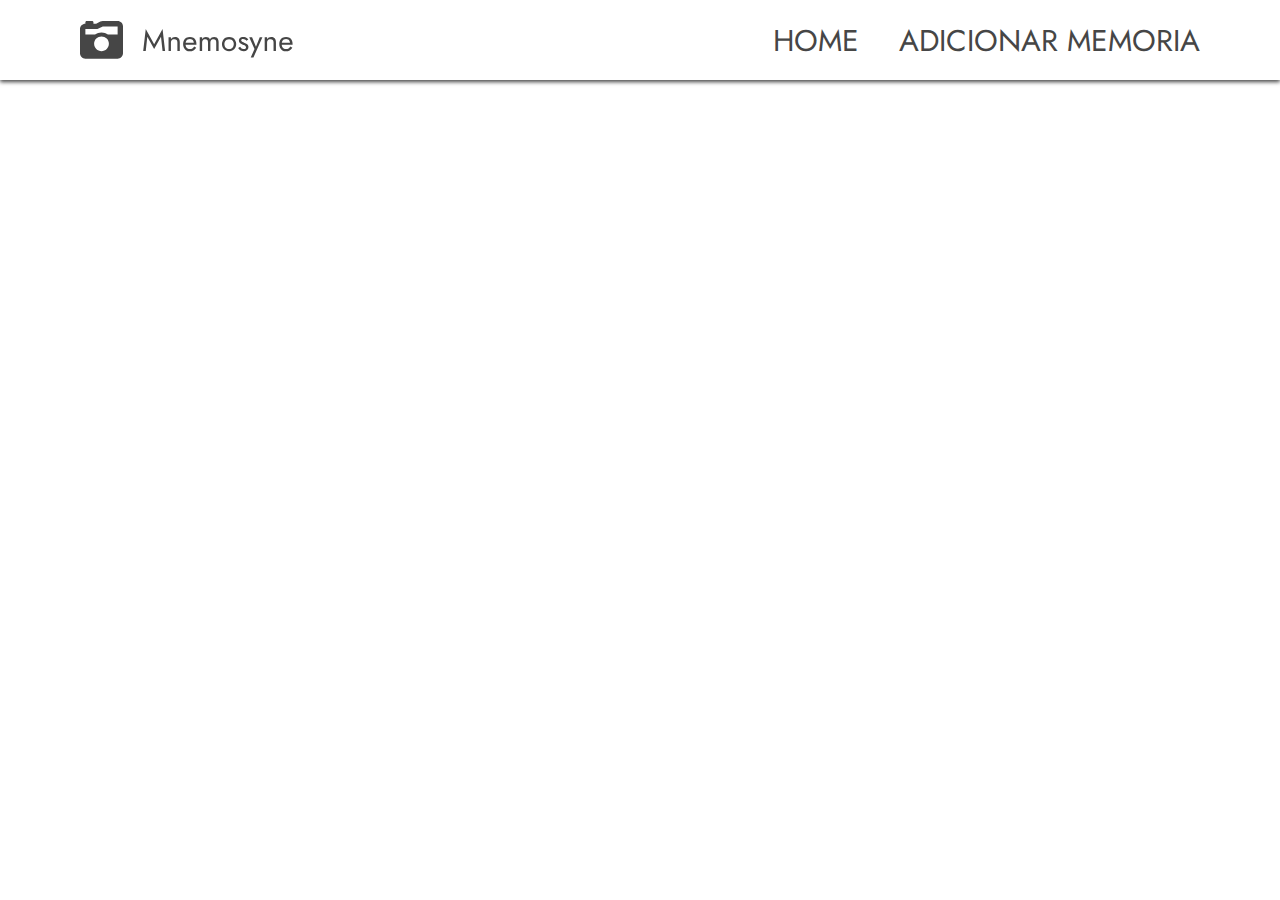
==== home/index.html @ d28e0f67 "Finalizalçao do cabeçario" ====
<!DOCTYPE html> <!-- Dizendo pro html o tipo de arquivo -->
<html lang="pt-BR">

<head> <!-- configuração do site -->

    <meta charset="UTF-8">
    <title>Mnemosyne - Home</title>
    <link rel="stylesheet" href="home.css"> <!-- faz o link do html com o css -->

</head>

<body> <!-- body = corpo do site -->

    <header class="app-header"> <!-- cabecalho do site -->

        <img src ="../assets/icons/mnemosyne-logo.svg" alt ="Logo do site Mnemosyne.">

        <div class="links">

            <a href="">HOME</a>
            <a href="">ADICIONAR MEMORIA</a>

        </div>

    </header>

    <main> <!-- conteudo do site -->

    </main>

    <footer> <!-- rodape do site -->

    </footer>

</body>

</html>
---- home/home.css ----
@import url('https://fonts.googleapis.com/css2?family=Jost:ital,wght@0,100..900;1,100..900&display=swap');

* { /* significa todas as tags */

    margin: 0px;
    padding: 0px;

    font-family: "Jost";

}

.app-header {

    /* Estilizacao aqui dentro */
    height: 80px;

    display: flex; /* Muda a orientação para lado-a-lado */
    align-items: center; /* Deixa o texto centralizado verticalmente */
    justify-content: space-between; /* Joga os elementos para os cantos */

    padding-left: 80px;
    padding-right: 80px;

    box-shadow: 0px 2px 4px #464646;

}

.links a {

    font-size: 30px;
    text-decoration: none; /* Tira o traço de baixo da fonte */
    color: #464646;
    
    padding-left: 35px;

}
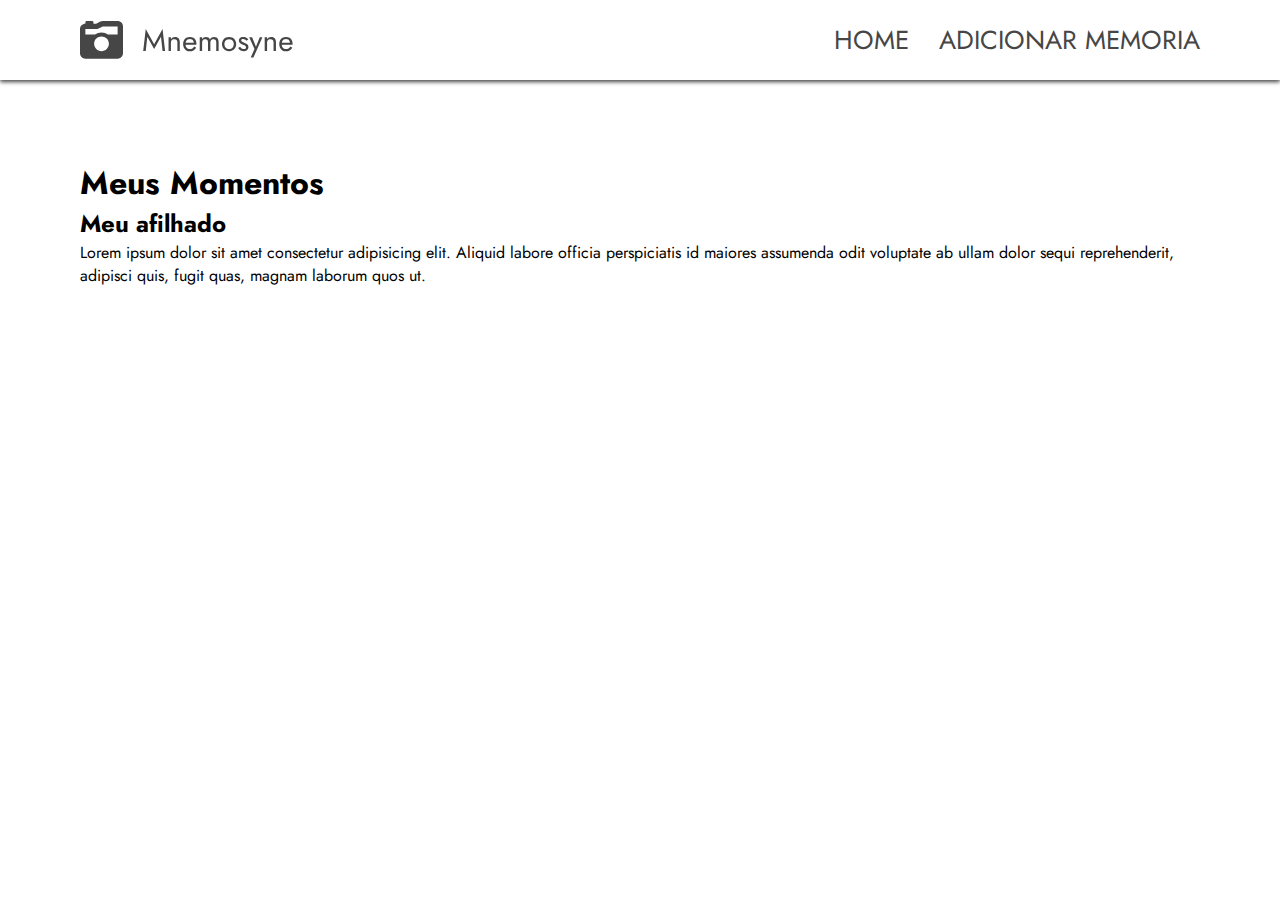
==== commit 67224fc9: "criei o main" ====
--- a/home/index.html
+++ b/home/index.html
@@ -6,6 +6,7 @@
     <meta charset="UTF-8">
     <title>Mnemosyne - Home</title>
     <link rel="stylesheet" href="home.css"> <!-- faz o link do html com o css -->
+    <link rel="stylesheet" href="../assets/styles/global.css">
 
 </head>
 
@@ -24,7 +25,17 @@
 
     </header>
 
-    <main> <!-- conteudo do site -->
+    <main class="app-main "> <!-- conteudo do site -->
+        <h1>Meus Momentos</h1>
+
+        <div class="memories-container ">
+            <div class="memory-card">
+               <div class="image">
+                <h2>Meu afilhado</h2>
+                <p>Lorem ipsum dolor sit amet consectetur adipisicing elit. Aliquid labore officia perspiciatis id maiores assumenda odit voluptate ab ullam dolor sequi reprehenderit, adipisci quis, fugit quas, magnam laborum quos ut.</p>
+               </div>
+            </div>
+        </div>
 
     </main>
 
--- a/home/home.css
+++ b/home/home.css
@@ -26,11 +26,14 @@
 }
 
 .links a {
+    font-size: 26px;
+    text-decoration: none; /* Tira o traço de baixo da fonte */
+    color: #464646;    
+    padding-left: 25px;
 
-    font-size: 30px;
-    text-decoration: none; /* Tira o traço de baixo da fonte */
-    color: #464646;
-    
-    padding-left: 35px;
+}
+
+.app-main{
+    padding: 80px;
 
 }--- a/assets/styles/global.css
+++ b/assets/styles/global.css
@@ -0,0 +1,6 @@
+.h1{
+    font-size: 100px;
+    font-weight: normal;
+    margin-bottom: 40px;
+    color: red !important;
+}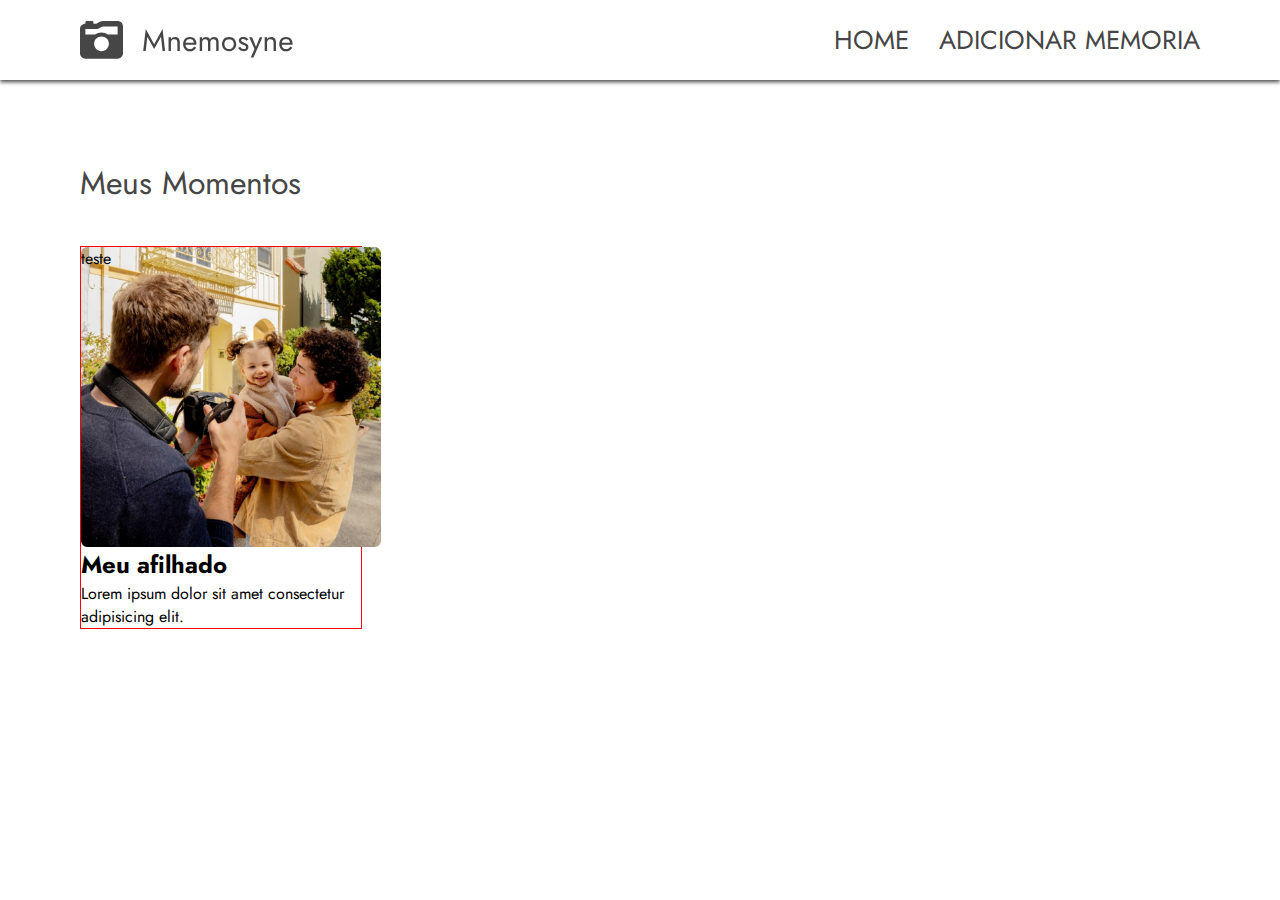
==== commit c841293c: "ajustei a imagem" ====
--- a/home/index.html
+++ b/home/index.html
@@ -5,7 +5,7 @@
 
     <meta charset="UTF-8">
     <title>Mnemosyne - Home</title>
-    <link rel="stylesheet" href="home.css"> <!-- faz o link do html com o css -->
+    <link rel="stylesheet" href="home.css">
     <link rel="stylesheet" href="../assets/styles/global.css">
 
 </head>
@@ -14,7 +14,7 @@
 
     <header class="app-header"> <!-- cabecalho do site -->
 
-        <img src ="../assets/icons/mnemosyne-logo.svg" alt ="Logo do site Mnemosyne.">
+        <img src="../assets/icons/mnemosyne-logo.svg" alt="Logo do site Mnemosyne.">
 
         <div class="links">
 
@@ -30,12 +30,13 @@
 
         <div class="memories-container ">
             <div class="memory-card">
-               <div class="image">
+                <div class="image"> <p>teste</p></div>
                 <h2>Meu afilhado</h2>
-                <p>Lorem ipsum dolor sit amet consectetur adipisicing elit. Aliquid labore officia perspiciatis id maiores assumenda odit voluptate ab ullam dolor sequi reprehenderit, adipisci quis, fugit quas, magnam laborum quos ut.</p>
-               </div>
+                <p>Lorem ipsum dolor sit amet consectetur adipisicing elit. </p>
             </div>
         </div>
+       
+      
 
     </main>
 
--- a/home/home.css
+++ b/home/home.css
@@ -36,4 +36,28 @@
 .app-main{
     padding: 80px;
 
-}+}
+
+.memory-card {
+    width: 25% ;
+    margin-right: 40px;
+    margin-bottom: 40px;
+    border: 1px solid red;
+}
+
+
+.memory-card .image { 
+    height: 300px;
+    width: 300px;
+    background: url(/assets/imgs/bg1.png);
+    background-size: 100% 100%;
+
+    
+}
+
+/* .memory-card .image:nth-child(odd){ 
+    height: 300px;
+    width: 300px;
+
+    
+} */--- a/assets/styles/global.css
+++ b/assets/styles/global.css
@@ -1,6 +1,10 @@
-.h1{
-    font-size: 100px;
+h1 {
     font-weight: normal;
     margin-bottom: 40px;
-    color: red !important;
-}+    color: #464646;
+
+}
+
+
+
+
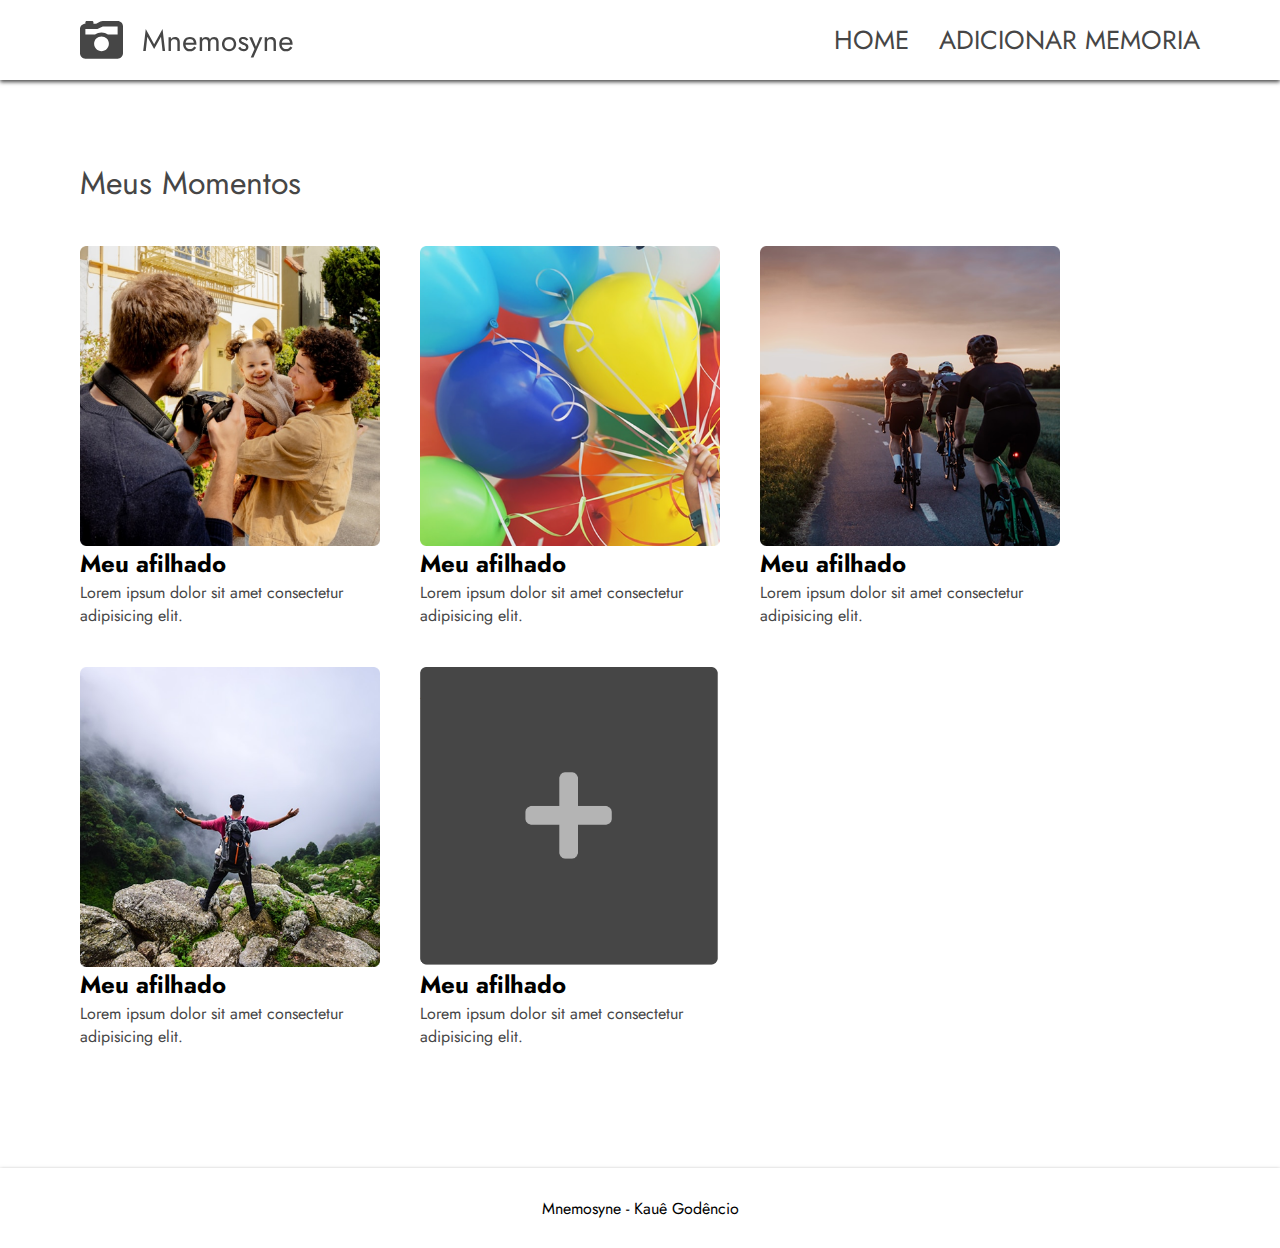
==== commit 7bc773a2: "finalizei o desenvolvimento da home" ====
--- a/home/index.html
+++ b/home/index.html
@@ -30,18 +30,44 @@
 
         <div class="memories-container ">
             <div class="memory-card">
-                <div class="image"> <p>teste</p></div>
+                <div class="image"></div>
                 <h2>Meu afilhado</h2>
                 <p>Lorem ipsum dolor sit amet consectetur adipisicing elit. </p>
             </div>
+
+            <div class="memory-card">
+                <div class="image2"> </div>
+                <h2>Meu afilhado</h2>
+                <p>Lorem ipsum dolor sit amet consectetur adipisicing elit. </p>
+            </div>
+            <div class="memory-card">
+                <div class="image3"> </div>
+                <h2>Meu afilhado</h2>
+                <p>Lorem ipsum dolor sit amet consectetur adipisicing elit. </p>
+            </div>
+           
+            <div class="memory-card">
+                <div class="image4"> </div>
+                <h2>Meu afilhado</h2>
+                <p>Lorem ipsum dolor sit amet consectetur adipisicing elit. </p>
+            </div>
+         
+            <div class="memory-card">
+                <div class="adicionar"> <p>Xtetstet</p></div>
+                <h2>Meu afilhado</h2>
+                <p>Lorem ipsum dolor sit amet consectetur adipisicing elit. </p>
+            </div>
+         
+           
+        
         </div>
        
       
 
     </main>
 
-    <footer> <!-- rodape do site -->
-
+    <footer class="app-footer "> <!-- rodape do site -->
+        <p>Mnemosyne - Kauê Godêncio </p>
     </footer>
 
 </body>
--- a/home/home.css
+++ b/home/home.css
@@ -39,20 +39,81 @@
 }
 
 .memory-card {
-    width: 25% ;
+    width: 300px ;
     margin-right: 40px;
     margin-bottom: 40px;
-    border: 1px solid red;
+    transition: all ease 0.3s;
 }
 
 
+.memory-card:hover{
+    scale: 1.02;
+    cursor: pointer;
+    box-shadow: 2px 2px 2x 2px #464646;
+    
+
+}
+
 .memory-card .image { 
     height: 300px;
-    width: 300px;
+    width: 100;
     background: url(/assets/imgs/bg1.png);
-    background-size: 100% 100%;
+    background-size: cover;
 
     
+}
+.memory-card .image2 { 
+    height: 300px;
+    width: 100;
+    background: url(/assets/imgs/img-2.png);
+    background-size: cover;
+
+    
+}
+.memory-card .image3 { 
+    height: 300px;
+    width: 100;
+    background: url(/assets/imgs/img-3.png);
+    background-size: cover;
+
+    
+}
+.memory-card .image4 { 
+    height: 300px;
+    width: 100;
+    background: url(/assets/imgs/img-4.png);
+    background-size: cover;
+
+    
+}
+.memory-card .adicionar  { 
+    height: 300px;
+    width: 100;
+    background: url(/assets/imgs/add.png);
+    background-size: cover;
+    color: #B4B4B4 !important ;
+    font-size: 30px;
+   
+}
+
+.memory-card p {
+    color: #464646;
+}
+
+.memories-container{
+    display: flex;
+    flex-wrap: wrap;
+}
+
+
+.app-footer {
+    height: 80px;
+    display: flex;
+    align-items: center;
+    justify-content: center;
+    padding-left: 80px;
+    padding-right: 80px;
+    box-shadow: 0px 2px 4px #464646;
 }
 
 /* .memory-card .image:nth-child(odd){ 
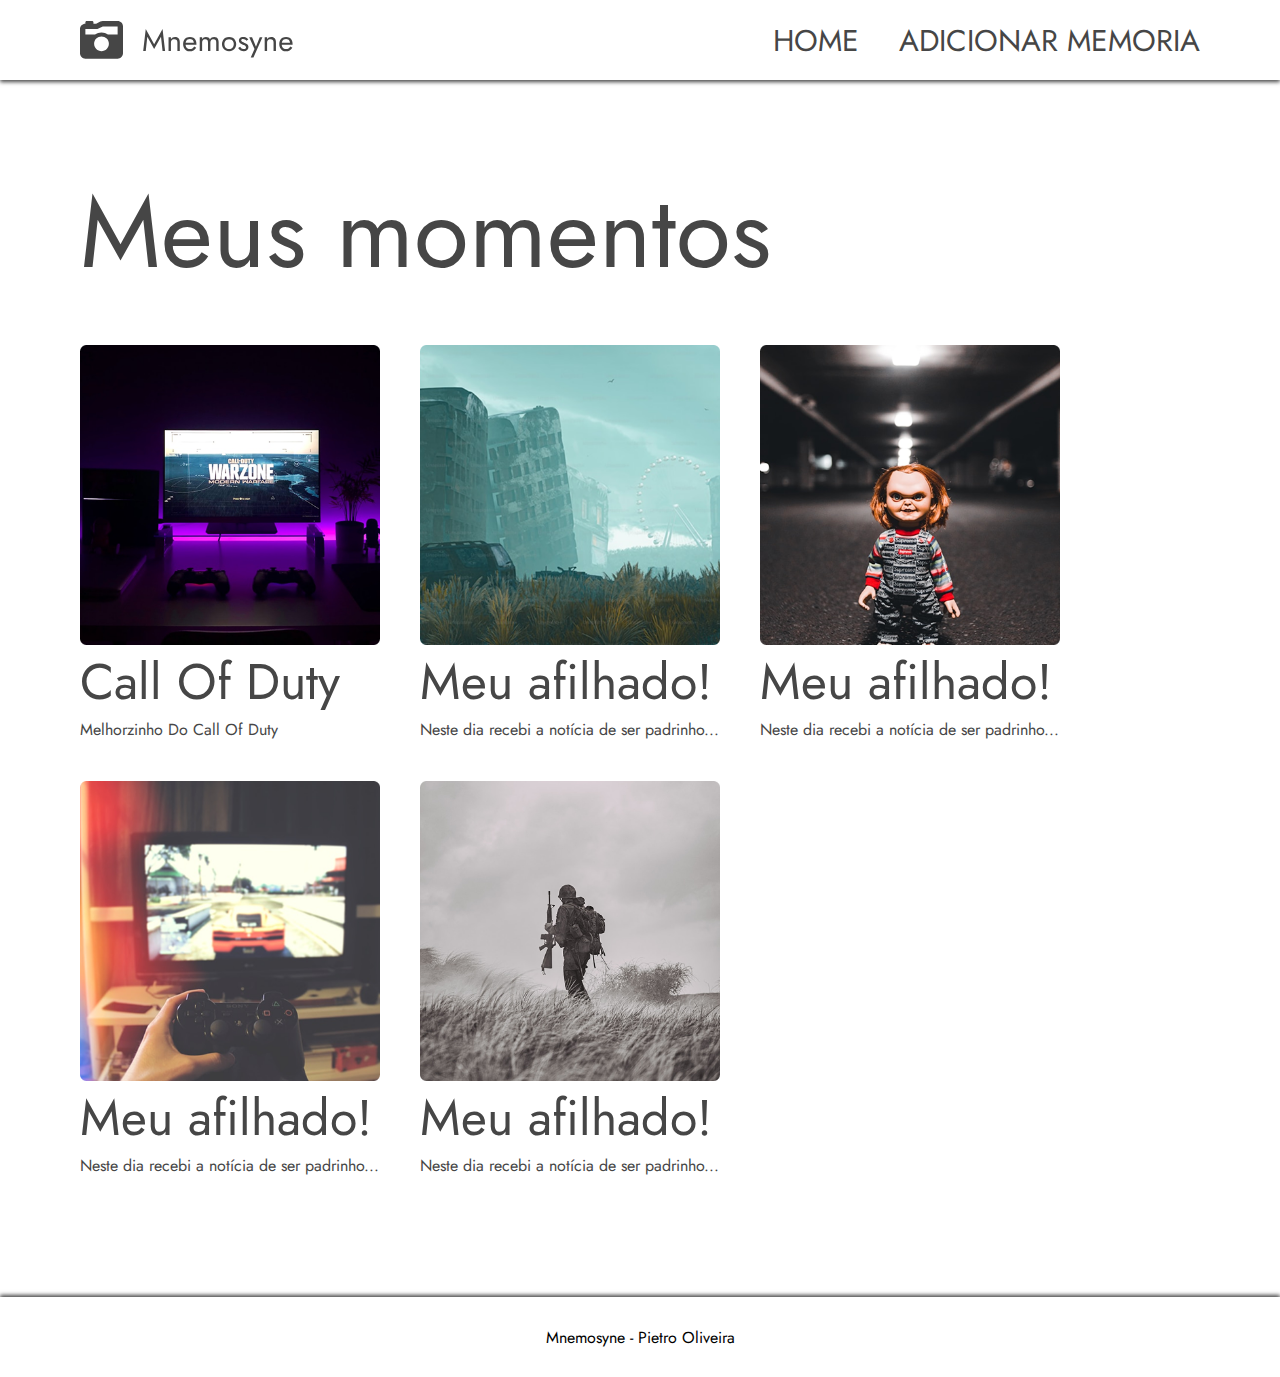
==== commit 69426d1c: "site" ====
--- a/home/index.html
+++ b/home/index.html
@@ -5,7 +5,7 @@
 
     <meta charset="UTF-8">
     <title>Mnemosyne - Home</title>
-    <link rel="stylesheet" href="home.css">
+    <link rel="stylesheet" href="home.css"> <!-- faz o link do html com o css -->
     <link rel="stylesheet" href="../assets/styles/global.css">
 
 </head>
@@ -25,49 +25,70 @@
 
     </header>
 
-    <main class="app-main "> <!-- conteudo do site -->
-        <h1>Meus Momentos</h1>
+    <main class="app-main"> <!-- conteudo do site -->
 
-        <div class="memories-container ">
+        <h1>Meus momentos</h1>
+
+        <div class="memories-container"> 
+
             <div class="memory-card">
+
                 <div class="image"></div>
-                <h2>Meu afilhado</h2>
-                <p>Lorem ipsum dolor sit amet consectetur adipisicing elit. </p>
+
+                <h2>Call Of Duty</h2>
+
+                <p>Melhorzinho Do Call Of Duty</p>
+
+            </div> 
+
+            <div class="memory-card">
+
+                <div class="image2"></div>
+
+                <h2>Meu afilhado!</h2>
+
+                <p>Neste dia recebi a notícia de ser padrinho...</p>
+
             </div>
 
             <div class="memory-card">
-                <div class="image2"> </div>
-                <h2>Meu afilhado</h2>
-                <p>Lorem ipsum dolor sit amet consectetur adipisicing elit. </p>
+
+                <div class="image3"></div>
+
+                <h2>Meu afilhado!</h2>
+
+                <p>Neste dia recebi a notícia de ser padrinho...</p>
+
             </div>
+
             <div class="memory-card">
-                <div class="image3"> </div>
-                <h2>Meu afilhado</h2>
-                <p>Lorem ipsum dolor sit amet consectetur adipisicing elit. </p>
+
+                <div class="image4"></div>
+
+                <h2>Meu afilhado!</h2>
+
+                <p>Neste dia recebi a notícia de ser padrinho...</p>
+
             </div>
-           
+
             <div class="memory-card">
-                <div class="image4"> </div>
-                <h2>Meu afilhado</h2>
-                <p>Lorem ipsum dolor sit amet consectetur adipisicing elit. </p>
+
+                <div class="image5"></div>
+
+                <h2>Meu afilhado!</h2>
+
+                <p>Neste dia recebi a notícia de ser padrinho...</p>
+
             </div>
-         
-            <div class="memory-card">
-                <div class="adicionar"> <p>Xtetstet</p></div>
-                <h2>Meu afilhado</h2>
-                <p>Lorem ipsum dolor sit amet consectetur adipisicing elit. </p>
-            </div>
-         
-           
-        
+
         </div>
-       
-      
 
     </main>
 
-    <footer class="app-footer "> <!-- rodape do site -->
-        <p>Mnemosyne - Kauê Godêncio </p>
+    <footer class="app-footer"> <!-- rodape do site -->
+
+        <p>Mnemosyne - Pietro Oliveira</p>
+
     </footer>
 
 </body>
--- a/home/home.css
+++ b/home/home.css
@@ -1,6 +1,7 @@
 @import url('https://fonts.googleapis.com/css2?family=Jost:ital,wght@0,100..900;1,100..900&display=swap');
 
-* { /* significa todas as tags */
+* {
+    /* significa todas as tags */
 
     margin: 0px;
     padding: 0px;
@@ -14,9 +15,12 @@
     /* Estilizacao aqui dentro */
     height: 80px;
 
-    display: flex; /* Muda a orientação para lado-a-lado */
-    align-items: center; /* Deixa o texto centralizado verticalmente */
-    justify-content: space-between; /* Joga os elementos para os cantos */
+    display: flex;
+    /* Muda a orientação para lado-a-lado */
+    align-items: center;
+    /* Deixa o texto centralizado verticalmente */
+    justify-content: space-between;
+    /* Joga os elementos para os cantos */
 
     padding-left: 80px;
     padding-right: 80px;
@@ -25,100 +29,126 @@
 
 }
 
-.links a {
-    font-size: 26px;
-    text-decoration: none; /* Tira o traço de baixo da fonte */
-    color: #464646;    
-    padding-left: 25px;
+.app-footer {
+
+    /* Estilizacao aqui dentro */
+    height: 80px;
+
+    display: flex;
+    /* Muda a orientação para lado-a-lado */
+    align-items: center;
+    /* Deixa o texto centralizado verticalmente */
+    justify-content: center;
+    /* Joga os elementos para os cantos */
+
+    padding-left: 80px;
+    padding-right: 80px;
+
+    box-shadow: 0px -2px 4px #464646;
 
 }
 
-.app-main{
+.links a {
+
+    font-size: 30px;
+    text-decoration: none;
+    /* Tira o traço de baixo da fonte */
+    color: #464646;
+
+    padding-left: 35px;
+
+}
+
+.app-main {
+
     padding: 80px;
 
 }
 
 .memory-card {
-    width: 300px ;
+
     margin-right: 40px;
     margin-bottom: 40px;
-    transition: all ease 0.3s;
-}
 
-
-.memory-card:hover{
-    scale: 1.02;
-    cursor: pointer;
-    box-shadow: 2px 2px 2x 2px #464646;
-    
+    transition: all ease 0.5s;
 
 }
 
-.memory-card .image { 
+.memory-card:hover {
+
+    cursor: pointer;
+    scale: 1.02;
+    transform: scale();
+
+}
+
+.memory-card .image {
+
     height: 300px;
-    width: 100;
-    background: url(/assets/imgs/bg1.png);
+    width: 300px;
+
+    background-image: url("../assets/imgs/Rectangle\ 2.png");
     background-size: cover;
 
-    
 }
-.memory-card .image2 { 
+
+.memory-card .image2 {
+
     height: 300px;
-    width: 100;
-    background: url(/assets/imgs/img-2.png);
+    width: 300px;
+
+    background-image: url("../assets/imgs/Rectangle\ 3.png");
     background-size: cover;
 
-    
 }
-.memory-card .image3 { 
+
+.memory-card .image3 {
+
     height: 300px;
-    width: 100;
-    background: url(/assets/imgs/img-3.png);
+    width: 300px;
+
+    background-image: url("../assets/imgs/Rectangle\ 4.png");
     background-size: cover;
 
-    
 }
-.memory-card .image4 { 
+
+.memory-card .image4 {
+
     height: 300px;
-    width: 100;
-    background: url(/assets/imgs/img-4.png);
+    width: 300px;
+
+    background-image: url("../assets/imgs/Rectangle\ 5.png");
     background-size: cover;
 
-    
 }
-.memory-card .adicionar  { 
+
+.memory-card .image5 {
+
     height: 300px;
-    width: 100;
-    background: url(/assets/imgs/add.png);
+    width: 300px;
+
+    background-image: url("../assets/imgs/Rectangle\ 6.png");
     background-size: cover;
-    color: #B4B4B4 !important ;
-    font-size: 30px;
-   
+
+}
+
+.memory-card h2 {
+
+    font-size: 50px;
+    font-weight: normal;
+    color: #464646;
+
 }
 
 .memory-card p {
+
     color: #464646;
+
 }
 
-.memories-container{
+.memories-container {
+
     display: flex;
     flex-wrap: wrap;
-}
 
-
-.app-footer {
-    height: 80px;
-    display: flex;
-    align-items: center;
-    justify-content: center;
-    padding-left: 80px;
-    padding-right: 80px;
-    box-shadow: 0px 2px 4px #464646;
-}
-
-/* .memory-card .image:nth-child(odd){ 
-    height: 300px;
-    width: 300px;
-
-    
-} */+}--- a/assets/styles/global.css
+++ b/assets/styles/global.css
@@ -1,10 +1,8 @@
 h1 {
+
+    font-size: 100px;
     font-weight: normal;
     margin-bottom: 40px;
     color: #464646;
 
-}
-
-
-
-
+}